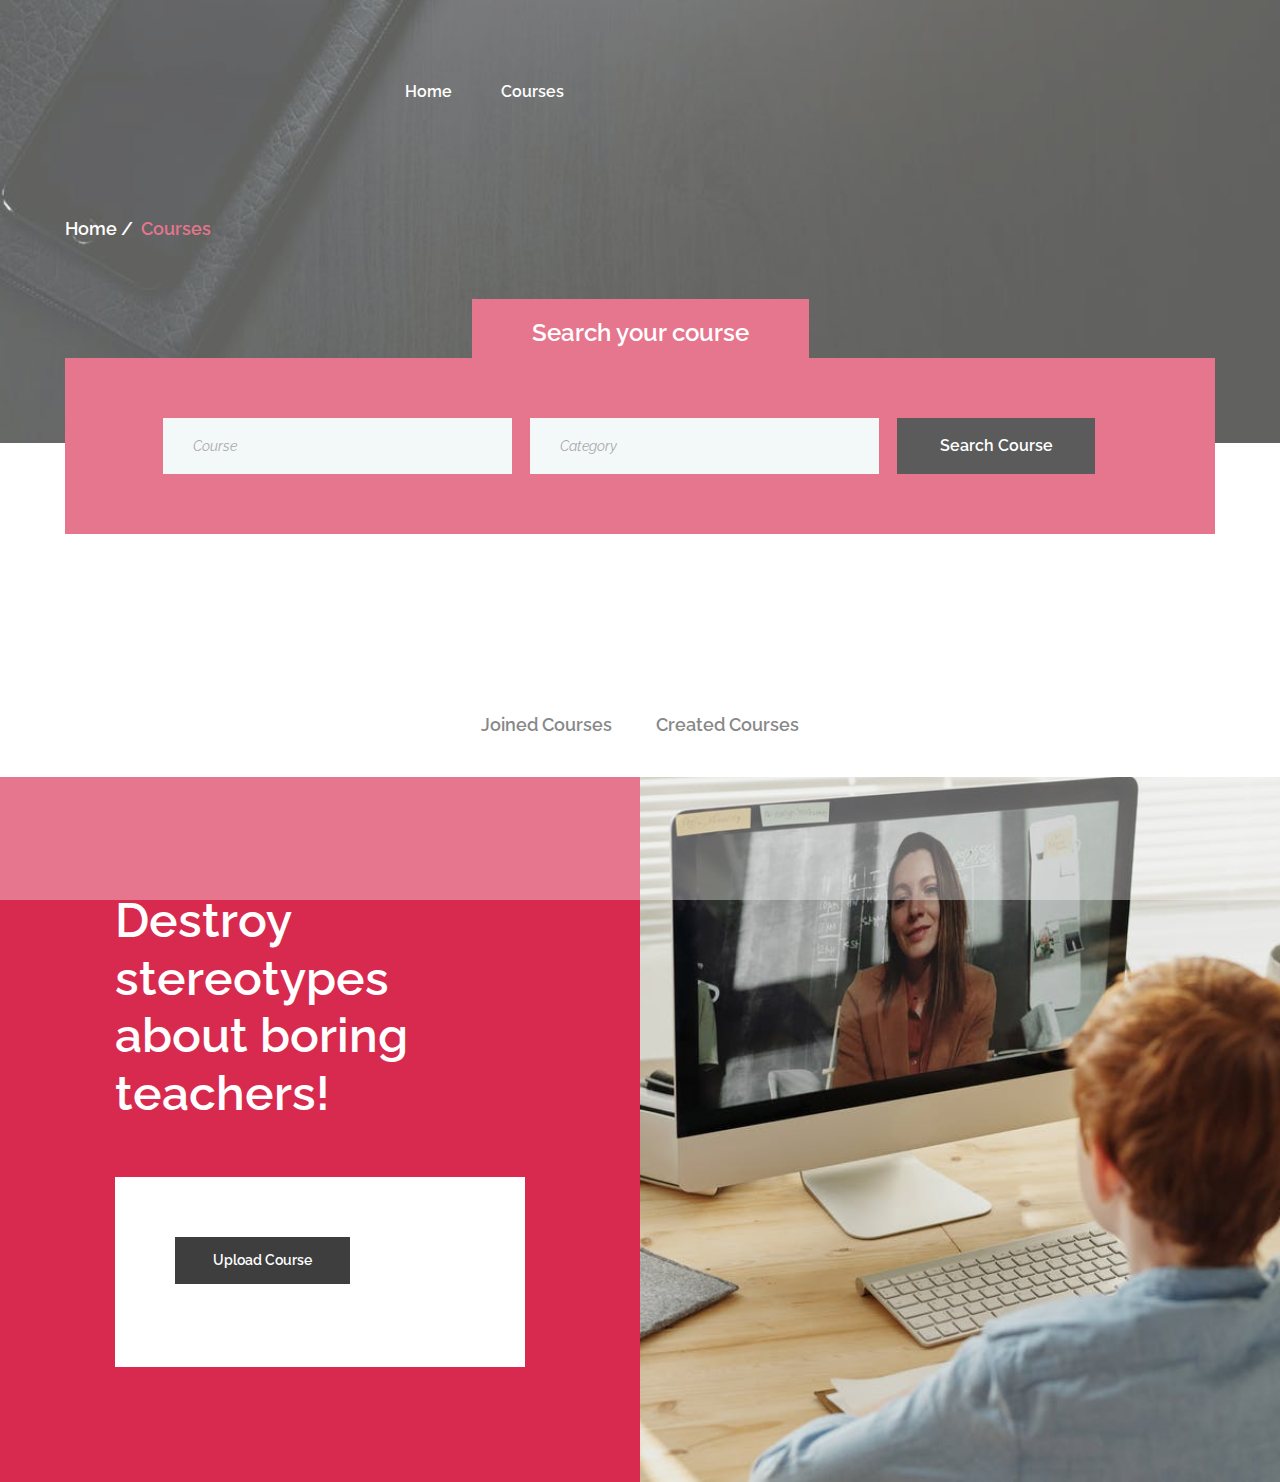
==== courses.html @ 5576bea3 "LAB1" ====
<!DOCTYPE html>
<html lang="en">
<head>
	<title>PerfectUniversity</title>
	<meta charset="UTF-8">
	<meta name="description" content="PerfectUniversity">
	<meta name="keywords" content="PerfectUniversity, education, creative, html">
	<meta name="viewport" content="width=device-width, initial-scale=1.0">
	
	<!-- Google Fonts -->
	<link href="https://fonts.googleapis.com/css?family=Raleway:400,400i,500,500i,600,600i,700,700i,800,800i" rel="stylesheet">

	<!-- Stylesheets -->
	<link rel="stylesheet" href="css/bootstrap.min.css"/>
	<link rel="stylesheet" href="css/font-awesome.min.css"/>
	<link rel="stylesheet" href="css/owl.carousel.css"/>
	<link rel="stylesheet" href="css/style.css"/>

</head>
<body>
	<!-- Page Preloder -->
	<div id="preloder">
		<div class="loader"></div>
	</div>

	<!-- Header section -->
	<header class="header-section">
		<div class="container">
			<div class="row">
				<div class="col-lg-3 col-md-3">
					<div class="nav-switch">
						<i class="fa fa-bars"></i>
					</div>
				</div>
				<div class="col-lg-9 col-md-9">
					<nav class="main-menu">
						<ul>
							<li><a href="index.html">Home</a></li>
							<li><a href="courses.html">Courses</a></li>
						</ul>
					</nav>
				</div>
			</div>
		</div>
	</header>
	<!-- Header section end -->


	<!-- Page info -->
	<div class="page-info-section set-bg" data-setbg="images/noyt2.jpeg">
		<div class="container">
			<div class="site-breadcrumb">
				<a href="#">Home</a>
				<span>Courses</span>
			</div>
		</div>
	</div>
	<!-- Page info end -->


	<!-- search section -->
	<section class="search-section ss-other-page">
		<div class="container">
			<div class="search-warp">
				<div class="section-title text-white">
					<h2><span>Search your course</span></h2>
				</div>
				<div class="row">
					<div class="col-lg-10 offset-lg-1">
						<!-- search form -->
						<form class="course-search-form">
							<input type="text" placeholder="Course">
							<input type="text" class="last-m" placeholder="Category">
							<button class="site-btn btn-dark">Search Course</button>
						</form>
					</div>
				</div>
			</div>
		</div>
	</section>
	<!-- search section end -->

	<!-- course section -->
	<section class="course-section spad pb-0">
		<div class="course-warp">
			<ul class="course-filter controls">
				<li class="control active" data-filter="Joined">Joined Courses</li>
				<li class="control" data-filter=".Created">Created Courses</li>
			</ul>
		</div> 
	</section>  
	<!-- course section end-->  
	
	<!-- signup section -->
	<section class="signup-section spad">
		<div class="signup-bg set-bg" data-setbg="images/teacher.jpeg"></div>
		<div class="container-fluid">
			<div class="row">
				<div class="col-lg-6">
					<div class="signup-warp">
						<div class="section-title text-white text-left">
							<h2>Destroy stereotypes about boring teachers!</h2>
						</div>
						<form class="signup-form">
							<label for="v-upload" class="file-up-btn">Upload Course</label>
							<input type="file" id="v-upload">
						</form>
					</div>
				</div>
			</div>
		</div>
	</section>
	<!-- signup section end -->

	<!--====== Javascripts & Jquery ======-->
	<script src="js/jquery-3.2.1.min.js"></script>
	<script src="js/bootstrap.min.js"></script>
	<script src="js/mixitup.min.js"></script>
	<script src="js/circle-progress.min.js"></script>
	<script src="js/owl.carousel.min.js"></script>
	<script src="js/main.js"></script>
</body>
</html>
---- css/style.css ----
html,
body {
	height: 100%;
	font-family: 'Raleway', sans-serif;
	-webkit-font-smoothing: antialiased;
	font-smoothing: antialiased;
}

h1,
h2,
h3,
h4,
h5,
h6 {
	margin: 0;
	font-weight: 600;
	color: #474747;
}

h1 {
	font-size: 70px;
}

h2 {
	font-size: 36px;
}

h3 {
	font-size: 30px;
}

h4 {
	font-size: 24px;
}

h5 {
	font-size: 20px;
}

h6 {
	font-size: 16px;
}

p {
	font-size: 14.1px;
	color: #878787;
	line-height: 2.2;
	font-weight: 500;
}

img {
	max-width: 100%;
}

input:focus,
select:focus,
button:focus,
textarea:focus {
	outline: none;
}

::-webkit-input-placeholder {
	font-style: italic;
}

::-ms-input-placeholder {
	font-style: italic;
}

:-ms-input-placeholder {
	font-style: italic;
}

::placeholder {
	font-style: italic;
}

a:hover {
	color: #d82a4e;
}

a:hover,
a:focus {
	text-decoration: none;
	outline: none;
}

ul,
ol {
	padding: 0;
	margin: 0;
}

/*---------------------
  Helper CSS
-----------------------*/

.section-title {
	text-align: center;
	padding: 0 110px;
	margin-bottom: 110px;
}

.section-title h2 {
	font-size: 48px;
	font-weight: 600;
	margin-bottom: 25px;
}

.section-title p {
	margin-bottom: 0;
	font-weight: 500;
}

.set-bg {
	background-repeat: no-repeat;
	background-size: cover;
	background-position: top center;
}

.spad {
	padding-top: 115px;
	padding-bottom: 115px;
}

.text-white h1,
.text-white h2,
.text-white h3,
.text-white h4,
.text-white h5,
.text-white h6,
.text-white p,
.text-white span,
.text-white li,
.text-white a {
	color: #fff;
}

.rating i {
	color: #fbb710;
}

.rating .is-fade {
	color: #e0e3e4;
}

/*---------------------
  Commom elements
-----------------------*/

/* buttons */

.site-btn {
	display: inline-block;
	min-width: 196px;
	text-align: center;
	border: none;
	padding: 15px 10px;
	font-weight: 600;
	font-size: 16px;
	position: relative;
	color: #fff;
	cursor: pointer;
	background: #d82a4e;
}

.site-btn:hover {
	color: #fff;
}

.site-btn.btn-dark {
	background: #000;
}

.site-btn.btn-fade {
	background: #e4edef;
	color: #1f1f1f;
}

/* Preloder */

#preloder {
	position: fixed;
	width: 100%;
	height: 100%;
	top: 0;
	left: 0;
	z-index: 999999;
	background: #fff;
}

.loader {
	width: 40px;
	height: 40px;
	position: absolute;
	top: 50%;
	left: 50%;
	margin-top: -13px;
	margin-left: -13px;
	border-radius: 60px;
	animation: loader 0.8s linear infinite;
	-webkit-animation: loader 0.8s linear infinite;
}

@keyframes loader {
	0% {
		-webkit-transform: rotate(0deg);
		transform: rotate(0deg);
		border: 4px solid #f44336;
		border-left-color: transparent;
	}
	50% {
		-webkit-transform: rotate(180deg);
		transform: rotate(180deg);
		border: 4px solid #673ab7;
		border-left-color: transparent;
	}
	100% {
		-webkit-transform: rotate(360deg);
		transform: rotate(360deg);
		border: 4px solid #f44336;
		border-left-color: transparent;
	}
}

@-webkit-keyframes loader {
	0% {
		-webkit-transform: rotate(0deg);
		border: 4px solid #f44336;
		border-left-color: transparent;
	}
	50% {
		-webkit-transform: rotate(180deg);
		border: 4px solid #673ab7;
		border-left-color: transparent;
	}
	100% {
		-webkit-transform: rotate(360deg);
		border: 4px solid #f44336;
		border-left-color: transparent;
	}
}

/*------------------
  Header section
---------------------*/

.header-section {
	position: absolute;
	width: 100%;
	top: 0;
	left: 0;
	padding-top: 60px;
}

.site-logo {
	display: inline-block;
}

.main-menu ul {
	list-style: none;
}

.main-menu ul li {
	display: inline;
}

.main-menu ul li a {
	display: inline-block;
	font-size: 16px;
	color: #fff;
	margin-left: 45px;
	font-weight: 600;
	padding: 20px 0 5px;
}

.main-menu ul li a:hover {
	color: #d82a4e;
}

.header-btn {
	float: right;
	margin-right: 0;
}

.nav-switch {
	display: none;
}

/*------------------
  Hero Section
---------------------*/

.hero-section {
	height: 760px;
}

.hero-text {
	text-align: center;
	padding-top: 340px;
	margin-bottom: 105px;
}

.hero-text h2 {
	font-size: 60px;
	font-weight: 500;
	margin-bottom: 20px;
}

.intro-newslatter input[type=text],
.intro-newslatter input[type=email] {
	height: 53px;
	width: 36.4%;
	padding: 0 30px;
	margin-right: 22px;
	float: left;
	border: none;
	font-size: 14px;
}

.intro-newslatter .site-btn {
	min-width: 214px;
}

/*------------------
  Categories section
---------------------*/

.categories-section .container {
	margin-bottom: -34px;
}

.categorie-item {
	margin-bottom: 34px;
	background: #edf4f6;
	-webkit-transition: all 0.4s;
	-o-transition: all 0.4s;
	transition: all 0.4s;
}

.categorie-item .ci-thumb {
	background-size: cover;
	height: 148px;
	-webkit-transition: all 0.2s;
	-o-transition: all 0.2s;
	transition: all 0.2s;
}

.categorie-item .ci-text {
	padding: 40px 35px;
}

.categorie-item .ci-text h5 {
	margin-bottom: 5px;
}

.categorie-item .ci-text span {
	font-size: 18px;
	font-weight: 600;
	color: #d82a4e;
}

.categorie-item:hover {
	background: #d82a4e;
}

.categorie-item:hover .ci-text h5,
.categorie-item:hover .ci-text p,
.categorie-item:hover .ci-text span {
	color: #fff;
}

/*------------------
  Search section
---------------------*/

.search-warp {
	background: #d82a4e;
	padding-top: 60px;
	padding-bottom: 50px;
}

.search-warp .section-title {
	margin-bottom: 30px;
}

.course-search-form {
	background: #fff;
	padding: 44px 38px;
}

.course-search-form input[type=text],
.course-search-form input[type=email] {
	height: 56px;
	width: 36.6%;
	padding: 0 30px;
	margin-right: 18px;
	float: left;
	border: none;
	font-size: 14px;
	background: #edf4f6;
}

.course-search-form input[type=text]:focus,
.course-search-form input[type=email]:focus {
	border-bottom: 2px solid #d82a4e;
}

.course-search-form .site-btn {
	min-width: 198px;
	padding: 16px 10px;
}

.search-section.ss-other-page {
	margin-top: -85px;
}

.search-section.ss-other-page .search-warp {
	position: relative;
	padding: 60px 0;
}

.search-section.ss-other-page .section-title {
	margin-bottom: 0;
}

.search-section.ss-other-page .section-title h2 {
	position: absolute;
	width: 100%;
	left: 0;
	bottom: 100%;
	font-size: 24px;
	margin-bottom: 0;
	text-align: center;
}

.search-section.ss-other-page .section-title h2 span {
	display: inline-block;
	background: #d82a4e;
	padding: 20px 60px 10px;
}

.search-section.ss-other-page .course-search-form {
	background-color: transparent;
	padding: 0;
}

.search-section.ss-other-page .course-search-form input[type=text]:focus,
.search-section.ss-other-page .course-search-form input[type=email]:focus {
	border-bottom: none;
}

/*------------------
  Course section
---------------------*/

.course-warp {
	max-width: 1559px;
	padding: 0 15px;
	margin: 0 auto -30px;
}

.course-item {
	margin-bottom: 30px;
}

.course-item .course-thumb {
	height: 270px;
}

.course-item .course-thumb .price {
	font-size: 14px;
	color: #fff;
	font-weight: 600;
	background: #d82a4e;
	display: inline-block;
	padding: 13px 19px;
	margin: 14px;
}

.course-item .course-info {
	background: #edf4f6;
}

.course-item .course-info .course-text {
	padding: 45px 33px 25px;
}

.course-item .course-info .course-text h5 {
	margin-bottom: 5px;
}

.course-item .course-info .course-text .students {
	font-size: 18px;
	font-weight: 600;
	color: #d82a4e;
}

.course-item .course-info .course-author {
	border-top: 1px solid #d4dee1;
	padding: 14px 33px;
	overflow: hidden;
}

.course-item .course-info .course-author .ca-pic {
	width: 44px;
	height: 44px;
	border-radius: 50%;
	float: left;
}

.course-item .course-info .course-author p {
	padding-left: 60px;
	margin-bottom: 0;
	padding-top: 7px;
	font-weight: 600;
}

.course-item .course-info .course-author p span {
	color: #d82a4e;
}

.course-item.featured-course {
	position: relative;
	margin-bottom: 97px;
}

.course-item.featured-course:last-child {
	margin-bottom: 30px;
}

.course-item.featured-course:nth-child(2n) .course-thumb {
	left: auto;
	right: 0;
}

.course-item.featured-course .course-thumb {
	position: absolute;
	width: 50%;
	height: 100%;
	left: 0;
	top: 0;
}

.course-item.featured-course .fet-note {
	display: inline-block;
	background: #d82a4e;
	color: #fff;
	font-size: 14px;
	font-weight: 500;
	padding: 4px 15px;
	margin-bottom: 20px;
}

.course-item.featured-course .course-info .course-text {
	padding: 70px 33px 25px;
}

.course-item.featured-course .course-info .course-text h5 {
	margin-bottom: 20px;
}

.course-item.featured-course .course-info .course-author {
	border-top: none;
	padding: 14px 33px 60px;
}

.course-filter {
	list-style: none;
	text-align: center;
	padding-top: 50px;
	margin-bottom: 60px;
}

.course-filter li {
	display: inline-block;
	font-size: 18px;
	font-weight: 600;
	color: #474747;
	padding: 12px 10px 5px;
	margin: 0 10px;
	border-bottom: 4px solid transparent;
	cursor: pointer;
	-webkit-transition: all 0.3s;
	-o-transition: all 0.3s;
	transition: all 0.3s;
}

.course-filter li.mixitup-control-active {
	color: #d82a4e;
	border-bottom: 4px solid #d82a4e;
}

/*------------------
  Signup section
---------------------*/

.signup-section {
	background: #d82a4e;
	position: relative;
}

.signup-section .section-title {
	padding: 0;
	margin-bottom: 55px;
}

.signup-section .signup-bg {
	position: absolute;
	width: 50%;
	height: 100%;
	right: 0;
	top: 0;
	z-index: 1;
}

.signup-warp {
	padding: 0 100px;
}

.signup-form,
.contact-form {
	background: #fff;
	padding: 60px;
}

.signup-form input[type=text],
.signup-form input[type=email],
.signup-form textarea,
.contact-form input[type=text],
.contact-form input[type=email],
.contact-form textarea {
	height: 57px;
	width: 100%;
	padding: 0 30px;
	margin-bottom: 27px;
	float: left;
	border: none;
	font-size: 14px;
	font-weight: 500;
	background: #edf4f6;
}

.signup-form input[type=text]:focus,
.signup-form input[type=email]:focus,
.signup-form textarea:focus,
.contact-form input[type=text]:focus,
.contact-form input[type=email]:focus,
.contact-form textarea:focus {
	border-bottom: 2px solid #d82a4e;
}

.signup-form input[type=file],
.contact-form input[type=file] {
	display: none;
}

.signup-form textarea,
.contact-form textarea {
	padding-top: 23px;
	padding-bottom: 15px;
	height: 225px;
}

.signup-form .file-up-btn,
.contact-form .file-up-btn {
	display: block;
	background: #3e3e3e;
	color: #fff;
	max-width: 175px;
	padding: 13px 5px;
	font-size: 14px;
	font-weight: 600;
	margin-bottom: 23px;
	clear: both;
	text-align: center;
	overflow: hidden;
}

.signup-form .site-btn,
.contact-form .site-btn {
	padding: 17px 10px;
}

.featured-courses {
	padding-top: 67px;
}

/*------------------
  Footer section
---------------------*/

.footer-section {
	border-top: 3px solid #d82a4e;
}

.footer-warp {
	max-width: 1559px;
	padding: 0 15px;
	margin: 0 auto;
}

.widget-item {
	width: 20%;
	padding: 0 15px;
}

.widget-item h4 {
	margin-bottom: 30px;
}

.widget-item ul {
	list-style: none;
	padding-top: 30px;
}

.widget-item ul li {
	margin-bottom: 10px;
	font-size: 14px;
	font-weight: 500;
	color: #878787;
}

.widget-item ul li:last-child {
	margin-bottom: 0;
}

.widget-item ul a {
	color: #878787;
}

.widget-item ul.contact-list li {
	margin-bottom: 27px;
	position: relative;
	padding-left: 10px;
}

.widget-item ul.contact-list li:last-child {
	margin-bottom: 0;
}

.widget-item ul.contact-list li:after {
	position: absolute;
	content: "";
	width: 8px;
	height: 8px;
	left: -5px;
	top: 6px;
	border-radius: 50%;
	background: #d82a4e;
}

.footer-newslatter {
	padding-right: 38px;
}

.footer-newslatter input[type=email] {
	height: 57px;
	width: 100%;
	padding: 0 30px;
	margin-bottom: 27px;
	float: left;
	border: none;
	font-size: 14px;
	background: #edf4f6;
}

.footer-newslatter .site-btn {
	min-width: 143px;
	margin-bottom: 20px;
}

.footer-newslatter p {
	margin-bottom: 0;
	font-weight: 500;
	font-style: italic;
}

.footer-bottom {
	overflow: hidden;
	background: #edf4f6;
	padding: 20px 0;
	margin-top: 50px;
}

.footer-menu {
	list-style: none;
	float: right;
}

.footer-menu li {
	display: inline;
}

.footer-menu li:last-child a {
	padding-right: 0;
	margin-right: 0;
}

.footer-menu li:last-child a:after {
	display: none;
}

.footer-menu li a {
	display: inline-block;
	font-size: 14px;
	font-weight: 600;
	color: #474747;
	padding-right: 10px;
	margin-right: 10px;
	position: relative;
}

.footer-menu li a:after {
	position: absolute;
	content: "|";
	right: 0;
	top: 0;
}

.copyright {
	padding-top: 3px;
	float: left;
	font-size: 14px;
	font-weight: 600;
	color: #474747;
}

/*------------------
    Other Pages
---------------------
=======================*/

.page-info-section {
	height: 443px;
}

.site-breadcrumb {
	padding-top: 215px;
}

.site-breadcrumb a,
.site-breadcrumb span {
	display: inline-block;
	margin-right: 10px;
	padding-right: 10px;
	font-weight: 600;
	font-size: 18px;
}

.site-breadcrumb a {
	color: #fff;
	position: relative;
}

.site-breadcrumb a:after {
	position: absolute;
	content: "/";
	right: -6px;
	top: 0;
	color: #fff;
}

.site-breadcrumb span {
	color: #d82a4e;
}

/*------------------
  Single course
---------------------*/

.course-meta-area {
	background: #edf4f6;
	padding: 35px 0;
}

.course-meta-area .course-note {
	display: inline-block;
	background: #d82a4e;
	color: #fff;
	font-size: 14px;
	font-weight: 500;
	padding: 4px 15px;
	margin-bottom: 20px;
}

.course-metas {
	padding-top: 50px;
	margin-bottom: 45px;
	display: table;
}

.course-meta {
	display: table-cell;
	height: 100%;
	border-right: 2px solid #c5ced0;
	padding: 5px 50px;
}

.course-meta:nth-child(1) {
	padding-left: 0;
}

.course-meta:nth-child(4) {
	padding-right: 0;
	border-right: none;
}

.course-meta p {
	margin-bottom: 0;
}

.course-meta .course-author .ca-pic {
	width: 44px;
	height: 44px;
	border-radius: 50%;
	float: left;
}

.course-meta .course-author h6 {
	padding-left: 60px;
}

.course-meta .course-author p {
	padding-left: 60px;
	margin-bottom: 0;
	padding-top: 4px;
	font-weight: 600;
}

.course-meta .course-author p span {
	color: #d82a4e;
}

.course-meta .cm-info h6 {
	margin-bottom: 3px;
}

.course-meta .cm-info p {
	font-weight: 600;
}

.course-meta .rating {
	padding-left: 15px;
	font-size: 12px;
}

.course-meta-area .site-btn {
	min-width: auto;
	font-size: 14px;
}

.course-meta-area .price-btn {
	padding: 20px 30px;
	background: #474747;
	margin-right: 10px;
}

.course-meta-area .buy-btn {
	padding: 20px 40px;
}

.course-preview {
	padding-top: 37px;
	margin-bottom: 55px;
}

.course-list .cl-item {
	margin-bottom: 55px;
}

.course-list .cl-item h4 {
	margin-bottom: 46px;
}

.course-list .cl-item p {
	margin-bottom: 0;
}

.realated-courses {
	background: #edf4f6;
}

.realated-courses .rc-title {
	font-size: 34px;
	margin-bottom: 85px;
}

.realated-courses .course-item .course-info {
	background: #fff;
}

.realated-courses .owl-next {
	position: absolute;
	right: -80px;
	top: 50%;
	margin-top: -27px;
	width: 54px;
	height: 54px;
	border-radius: 50%;
	text-align: center;
	color: #fff;
	font-size: 22px;
	padding-top: 10px;
	background: #d82a4e;
}

/*------------------
  Blog Page
---------------------*/

.blog-page {
	border-bottom: 2px solid #c5ced0;
}

.blog-post {
	margin-bottom: 70px;
}

.blog-post h3 {
	padding-top: 58px;
	margin-bottom: 15px;
}

.blog-post p {
	font-weight: 500;
	font-size: 14px;
	margin-bottom: 25px;
}

.blog-post .blog-metas {
	margin-bottom: 15px;
}

.blog-post .blog-metas .blog-meta {
	display: inline-block;
	padding: 9px 15px;
	position: relative;
	margin-bottom: 5px;
}

.blog-post .blog-metas .blog-meta:last-child:after {
	display: none;
}

.blog-post .blog-metas .blog-meta:after {
	position: absolute;
	content: "";
	width: 2px;
	height: 30px;
	right: 0;
	top: calc(50% - 15px);
	background: #c5ced0;
}

.blog-post .blog-metas .blog-meta.author {
	position: relative;
	padding-left: 50px;
}

.blog-post .blog-metas .blog-meta.author .post-author {
	position: absolute;
	width: 34px;
	height: 34px;
	left: 0;
	top: calc(50% - 17px);
	border-radius: 50%;
	float: left;
	margin-right: 5px;
}

.blog-post .blog-metas .blog-meta a {
	font-size: 14px;
	font-weight: 600;
	color: #878787;
}

.blog-post .site-btn.readmore {
	min-width: 172px;
}

.sb-widget-item {
	margin-bottom: 75px;
}

.sb-widget-item .sb-w-title {
	margin-bottom: 50px;
}

.sb-widget-item .search-widget {
	position: relative;
}

.sb-widget-item .search-widget input {
	width: 100%;
	height: 57px;
	background: #edf4f6;
	font-size: 12px;
	padding: 5px 24px;
	padding-right: 55px;
	border: none;
}

.sb-widget-item .search-widget button {
	position: absolute;
	right: 0;
	top: 0;
	background-color: transparent;
	border: none;
	color: #c5ced0;
	height: 100%;
	width: 50px;
	cursor: pointer;
}

.sb-widget-item ul {
	list-style: none;
	padding-left: 33px;
}

.sb-widget-item ul li {
	display: block;
	margin-bottom: 12px;
}

.sb-widget-item ul li:last-child {
	margin-bottom: 0;
}

.sb-widget-item ul li a {
	color: #9e9e9e;
	display: inline-block;
	font-size: 16px;
	font-weight: 500;
}

.sb-widget-item ul li a:hover {
	color: #d82a4e;
}

.sb-widget-item .tags a {
	font-size: 16px;
	display: inline-block;
	padding: 9px 24px;
	color: #fff;
	background: #d82a4e;
	margin-bottom: 10px;
	margin-right: 6px;
	font-weight: 500;
}

.site-pagination {
	padding-top: 30px;
	padding-bottom: 30px;
}

.site-pagination a,
.site-pagination span {
	font-size: 16px;
	color: #474747;
	font-weight: 600;
}

.site-pagination span.active {
	color: #d82a4e;
}

/*------------------
  Contact Page
---------------------*/

.contact-form-warp {
	background: #d82a4e;
	padding: 45px 47px;
}

.contact-form-warp .section-title {
	padding: 0 15px;
	margin-bottom: 50px;
}

.contact-form-warp .contact-form {
	padding: 69px 40px 47px;
}

.contact-info-area {
	padding-top: 60px;
}

.contact-info-area .section-title {
	margin-bottom: 80px;
}

.contact-info-area .phone-number {
	margin-bottom: 100px;
}

.contact-info-area .phone-number span {
	font-size: 18px;
	font-weight: 700;
	color: #d82a4e;
	display: block;
	margin-bottom: 5px;
}

.contact-info-area .phone-number h2 {
	color: #646464;
	display: inline-block;
	position: relative;
	padding: 0 0 10px;
	padding-right: 12px;
}

.contact-info-area .phone-number h2:after {
	position: absolute;
	content: "";
	width: 100%;
	height: 3px;
	left: 0;
	bottom: 0;
	background: #d82a4e;
}

.contact-info-area .contact-list {
	list-style: none;
	padding-left: 50px;
}

.contact-info-area .contact-list li {
	margin-bottom: 27px;
	position: relative;
	padding-left: 10px;
	font-size: 14px;
	font-weight: 500;
	color: #878787;
}

.contact-info-area .contact-list li:last-child {
	margin-bottom: 0;
}

.contact-info-area .contact-list li:after {
	position: absolute;
	content: "";
	width: 8px;
	height: 8px;
	left: -5px;
	top: 6px;
	border-radius: 50%;
	background: #d82a4e;
}

.contact-info-area .social-links {
	padding-top: 60px;
	padding-left: 50px;
}

.contact-info-area .social-links a {
	font-size: 14px;
	color: #707070;
	margin-right: 30px;
}

.contact-info-area .social-links a:last-child {
	margin-right: 0;
}

#map-canvas {
	height: 484px;
	margin-top: 58px;
	background: #ddd;
}

/*------------------
  Elements Page
---------------------*/

.element {
	margin-bottom: 110px;
}

.element .e-title {
	font-size: 48px;
	color: #474747;
	margin-bottom: 110px;
}

/* Accordion */

.accordion-area .panel {
	margin-bottom: 18px;
}

.accordion-area .panel-link:after {
	content: "+";
	position: absolute;
	font-size: 18px;
	font-weight: 700;
	right: 25px;
	top: 50%;
	color: #000;
	line-height: 16px;
	margin-top: -8px;
	margin-left: -4px;
}

.accordion-area .panel-header .panel-link.active {
	background: #d82a4e;
	color: #fff;
}

.accordion-area .panel-header .panel-link.collapsed {
	background: #f8fafc;
	color: #1d1d1d;
}

.accordion-area .panel-header .panel-link.collapsed:after {
	content: "+";
	color: #1d1d1d;
}

.accordion-area .panel-link.active:after {
	content: "-";
	margin-top: -10px;
	color: #fff;
}

.accordion-area .panel-link {
	text-align: left;
	background-color: transparent;
	border: none;
	position: relative;
	width: 100%;
	padding: 15px 40px;
	padding-left: 30px;
	font-size: 16px;
	font-weight: 600;
	background: #e4edef;
	color: #1f1f1f;
}

.accordion-area .panel-body p {
	margin-bottom: 0;
	padding-top: 35px;
}

.accordion-area .panel-body {
	padding: 0 5px;
}

/* tab */

.tab-element .nav-tabs {
	border-bottom: none;
}

.tab-element .nav-tabs .nav-link {
	border-radius: 0;
	font-size: 16px;
	font-weight: 600;
	color: #1f1f1f;
	border: none;
	padding: 17px 23px;
	margin-right: 8px;
	background: #e4edef;
	margin-bottom: 10px;
}

.tab-element .nav-tabs .nav-item:last-child .nav-link {
	margin-right: 0;
}

.tab-element .nav-tabs .nav-link.active {
	background: #d82a4e;
	color: #fff;
}

.tab-element .nav-tabs .nav-link:focus,
.tab-element .nav-tabs .nav-link:hover {
	border: none;
}

.tab-element .tab-pane p {
	padding-top: 35px;
}

/* Circle progress */

.circle-progress {
	text-align: center;
	display: block;
	position: relative;
	margin-bottom: 30px;
}

.circle-progress canvas {
	-webkit-transform: rotate(90deg);
	-ms-transform: rotate(90deg);
	transform: rotate(90deg);
}

.circle-progress .progress-info {
	position: absolute;
	width: 100%;
	top: 50%;
	margin-top: -45px;
}

.circle-progress .progress-info h2 {
	font-weight: 700;
	margin-bottom: 5px;
}

.circle-progress .progress-info p {
	font-size: 14px;
	margin-bottom: 0;
}

.fact-item h2 {
	font-size: 60px;
	color: #d82a4e;
}

.icon-box h5 {
	margin-bottom: 20px;
}

.icon-box h5 span {
	font-size: 60px;
	color: #d82a4e;
	margin-right: 15px;
}

/*------------------
  Responsive
---------------------*/

@media (min-width: 1200px) {
	.container {
		max-width: 1180px;
	}
}

@media (max-width: 1705px) {
	.realated-courses .owl-next {
		position: relative;
		margin: 0 auto;
		left: 0;
	}
}

/* Medium screen : 992px. */

@media only screen and (min-width: 992px) and (max-width: 1199px) {
	.main-menu ul li a {
		margin-left: 38px;
	}
	.header-btn {
		min-width: 160px;
	}
	.hero-text h2 {
		font-size: 55px;
	}
	.intro-newslatter .site-btn {
		min-width: 160px;
	}
	.course-search-form input[type=text],
	.course-search-form input[type=email] {
		width: 34.6%;
	}
	.course-search-form .site-btn {
		min-width: 173px;
	}
	.course-item .course-thumb {
		height: 220px;
	}
	.course-item .course-info .course-text {
		padding: 45px 15px 25px;
	}
	.course-item .course-info .course-author {
		padding: 14px 15px;
	}
	.signup-warp {
		padding: 0 35px;
	}
	.course-meta {
		padding: 5px 20px;
	}
}

/* Tablet :768px. */

@media only screen and (min-width: 768px) and (max-width: 991px) {
	.section-title {
		padding: 0;
	}
	.main-menu ul li a {
		margin-left: 20px;
	}
	.header-btn {
		min-width: 90px;
	}
	.hero-text h2 {
		font-size: 43px;
	}
	.intro-newslatter input[type=text],
	.intro-newslatter input[type=email] {
		width: 33%;
	}
	.intro-newslatter .site-btn {
		min-width: 190px;
	}
	.signup-section .signup-bg {
		display: none;
	}
	.course-search-form {
		text-align: center;
	}
	.course-search-form input[type=text],
	.course-search-form input[type=email] {
		width: 48.1%;
		margin-bottom: 20px;
	}
	.course-search-form input[type=text].last-m,
	.course-search-form input[type=email].last-m {
		margin-right: 0;
	}
	.search-section.ss-other-page .search-warp {
		padding: 60px 30px 30px;
	}
	.search-section.ss-other-page .course-search-form input[type=text],
	.search-section.ss-other-page .course-search-form input[type=email] {
		width: 48.5%;
	}
	.course-item .course-thumb {
		height: 215px;
	}
	.widget-item {
		width: 33.3333%;
		margin-bottom: 50px;
	}
	.course-item.featured-course .course-thumb {
		position: relative;
		width: 100%;
		height: 350px;
	}
	.course-meta-area {
		padding: 35px 20px;
	}
	.course-meta {
		display: inline-block;
		padding: 5px 30px;
		width: calc(50% - 3px);
		margin-bottom: 15px;
	}
	.course-meta:nth-child(2) {
		border-right: none;
	}
}

/* Large Mobile :480px. */

@media only screen and (max-width: 767px) {
	.section-title {
		padding: 0;
	}
	.section-title h2 {
		font-size: 40px;
	}
	.header-btn {
		display: none;
	}
	.nav-switch {
		display: block;
		float: right;
		color: #333;
		font-size: 25px;
		width: 40px;
		height: 40px;
		background: #fff;
		text-align: center;
		padding-top: 2px;
		-webkit-box-shadow: 0 0 13px rgba(0, 0, 0, 0.25);
		box-shadow: 0 0 13px rgba(0, 0, 0, 0.25);
	}
	.main-menu {
		background: #fff;
		margin-top: 22px;
		position: absolute;
		width: 100%;
		left: 0;
		top: 100%;
		display: none;
		z-index: 999;
	}
	.main-menu ul li {
		display: block;
	}
	.main-menu ul li a {
		margin-left: 0;
		padding: 17px 25px;
		border-bottom: 1px solid #e8e8e8;
		display: block;
		color: #474747;
	}
	.hero-text {
		margin-bottom: 50px;
	}
	.hero-text h2 {
		font-size: 40px;
	}
	.intro-newslatter {
		text-align: center;
	}
	.intro-newslatter input[type=text],
	.intro-newslatter input[type=email] {
		margin-bottom: 20px;
		width: 47.6%;
	}
	.intro-newslatter input[type=text].last-s,
	.intro-newslatter input[type=email].last-s {
		margin-right: 0;
	}
	.search-warp {
		padding: 40px 30px 30px;
	}
	.course-search-form input[type=text],
	.course-search-form input[type=email] {
		width: 100%;
		margin-bottom: 20px;
		margin-right: 0;
	}
	.signup-warp {
		padding: 0 60px;
	}
	.signup-section .signup-bg {
		display: none;
	}
	.widget-item {
		width: 50%;
		margin-bottom: 50px;
	}
	.search-section.ss-other-page .search-warp {
		padding: 30px;
	}
	.search-section.ss-other-page .section-title h2 {
		background: #d82a4e;
	}
	.course-item.featured-course .course-thumb {
		position: relative;
		width: 100%;
		height: 350px;
	}
	.course-meta-area {
		padding: 35px 20px;
	}
	.course-meta {
		display: inline-block;
		padding: 5px 0;
		width: 100%;
		margin-bottom: 15px;
		border-right: none;
	}
}

/* Medium Mobile :480px. */

@media only screen and (max-width: 576px) {
	.hero-section {
		height: auto;
	}
	.intro-newslatter {
		padding-bottom: 100px;
	}
	.intro-newslatter input[type=text],
	.intro-newslatter input[type=email] {
		margin-bottom: 20px;
		width: 100%;
		margin-right: 0;
	}
	.course-search-form .site-btn {
		min-width: auto;
		padding: 16px 20px;
	}
	.signup-warp {
		padding: 0;
	}
	.signup-form,
	.contact-form {
		padding: 30px;
	}
	.course-filter li {
		font-size: 14px;
	}
	.widget-item {
		width: 100%;
		margin-bottom: 50px;
	}
	.course-meta-area .price-btn {
		margin-bottom: 20px;
	}
}

/* Small Mobile :320px. */

@media only screen and (max-width: 479px) {
	.section-title h2 {
		font-size: 30px;
	}
	.signup-form,
	.contact-form {
		padding: 20px;
	}
	.search-warp {
		padding: 40px 20px 30px;
	}
	.course-search-form {
		padding: 44px 20px;
	}
	.contact-form-warp {
		padding: 40px 15px;
	}
	.contact-form-warp .contact-form {
		padding: 50px 15px 40px;
	}
	.signup-form .site-btn,
	.contact-form .site-btn {
		min-width: auto;
		padding: 17px 20px;
	}
	.contact-info-area .phone-number {
		margin-bottom: 50px;
	}
	.contact-info-area .phone-number h2 {
		font-size: 24px;
	}
	.contact-info-area .contact-list {
		padding-left: 8px;
	}
	.contact-info-area .social-links {
		padding-left: 0;
	}
	.contact-info-area .social-links a {
		margin-right: 10px;
	}
}
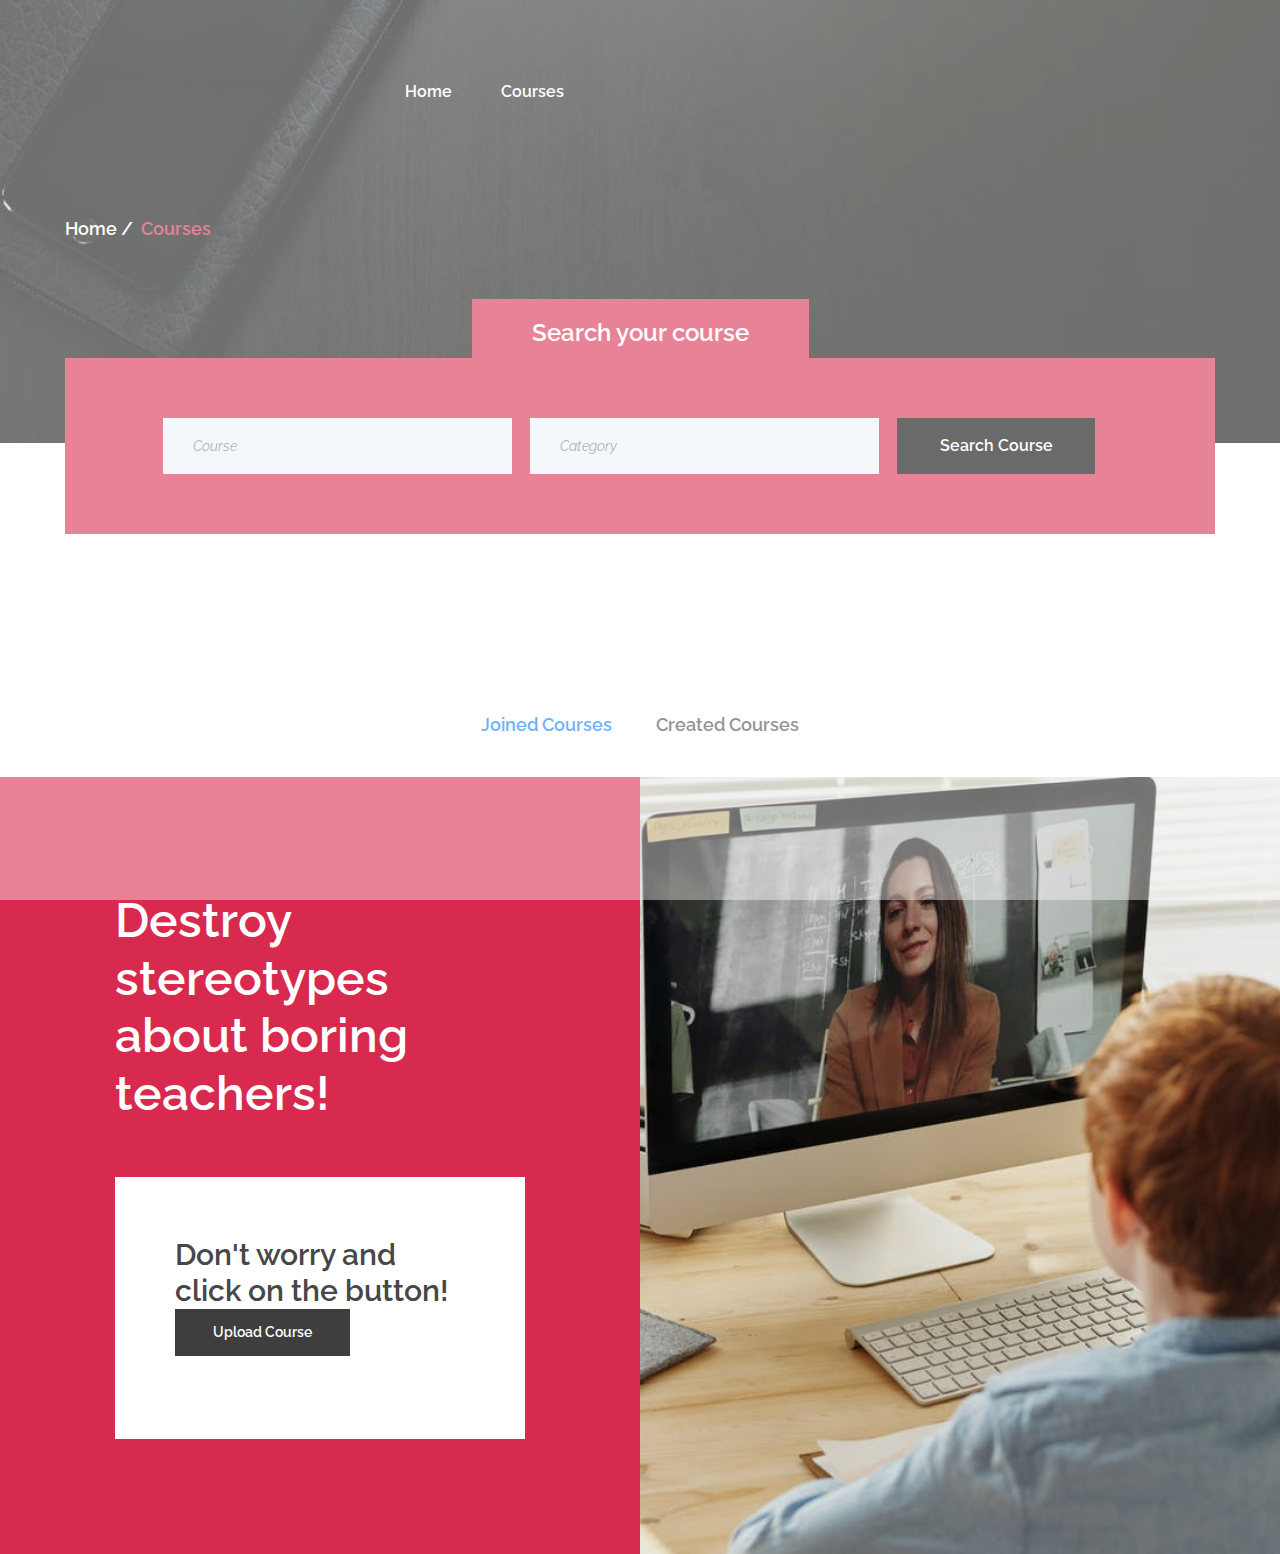
==== commit 7bf37da7: "changes" ====
--- a/courses.html
+++ b/courses.html
@@ -84,7 +84,7 @@
 	<section class="course-section spad pb-0">
 		<div class="course-warp">
 			<ul class="course-filter controls">
-				<li class="control active" data-filter="Joined">Joined Courses</li>
+				<li class="control active" data-filter="Joined"><a href="single-course.html">Joined Courses</a></li>
 				<li class="control" data-filter=".Created">Created Courses</li>
 			</ul>
 		</div> 
@@ -102,6 +102,7 @@
 							<h2>Destroy stereotypes about boring teachers!</h2>
 						</div>
 						<form class="signup-form">
+							<h3>Don't worry and click on the button!</h3>
 							<label for="v-upload" class="file-up-btn">Upload Course</label>
 							<input type="file" id="v-upload">
 						</form>
--- a/css/style.css
+++ b/css/style.css
@@ -4,6 +4,10 @@
 	font-family: 'Raleway', sans-serif;
 	-webkit-font-smoothing: antialiased;
 	font-smoothing: antialiased;
+}
+
+.intronewslatter{
+	margin-left: 375px;
 }
 
 h1,
